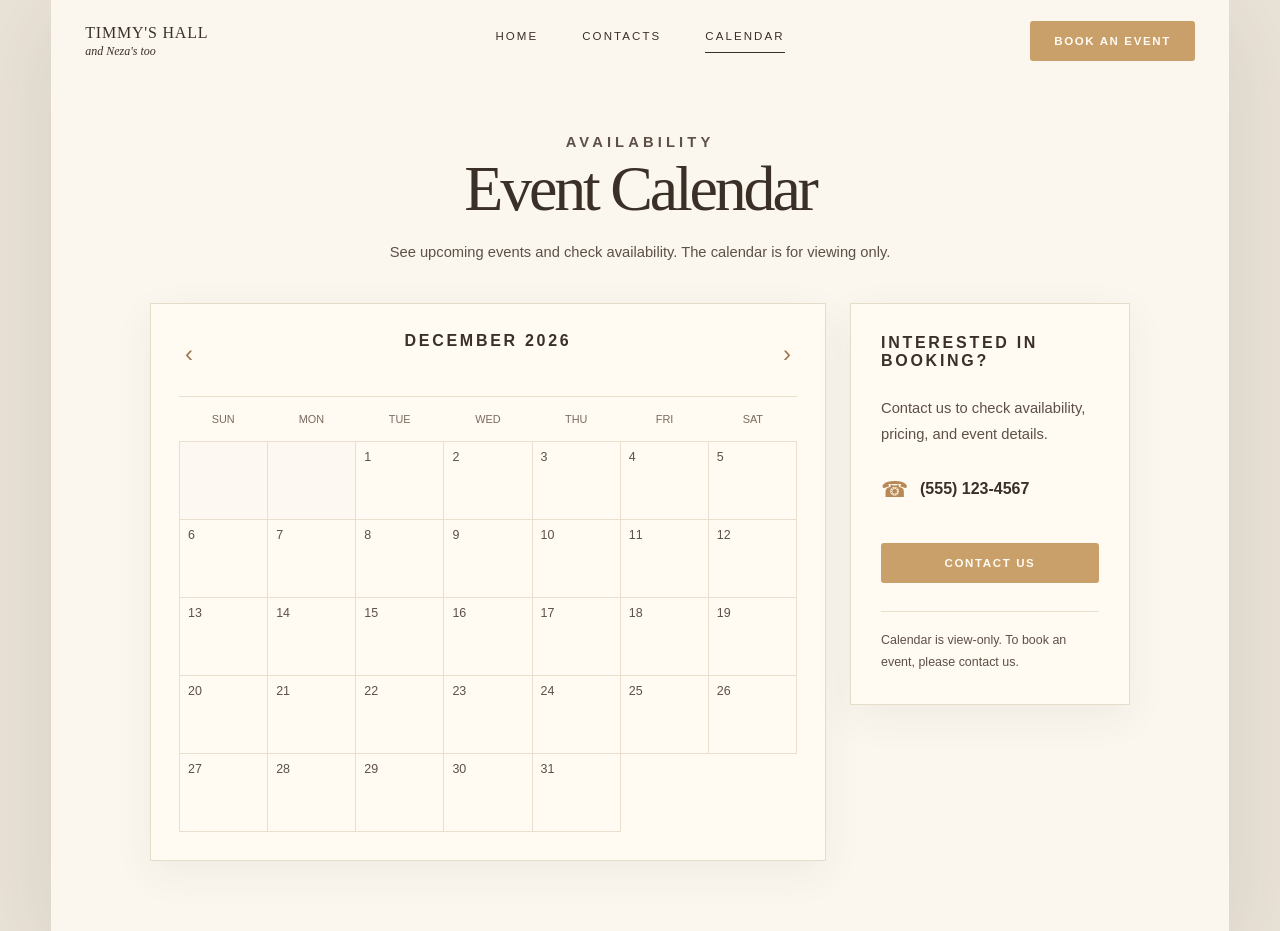
==== calendar.html @ 3236796a "Add files via upload" ====
<!DOCTYPE html>
<html lang="en">
<head>
  <meta charset="UTF-8" />
  <meta name="viewport" content="width=device-width, initial-scale=1.0" />
  <title>Timmy's Hall and Neza's too | Calendar</title>
  <link rel="stylesheet" href="style.css" />
</head>
<body>
  <div class="site-wrap">
    <header class="header">
      <a class="logo" href="index.html">
        <span>Timmy's Hall</span>
        <em>and Neza's too</em>
      </a>

      <nav class="nav">
        <a href="index.html">Home</a>
        <a href="contact.html">Contacts</a>
        <a class="active" href="calendar.html">Calendar</a>
      </nav>

      <a class="top-btn" href="#booking">Book an Event</a>
    </header>

    <main class="page">
      <section class="center-title">
        <p class="eyebrow">Availability</p>
        <h1>Event Calendar</h1>
        <p>See upcoming events and check availability. The calendar is for viewing only.</p>
      </section>

      <section class="calendar-layout">
        <div class="calendar-card">
          <div class="calendar-top">
            <button id="prevMonth">‹</button>
            <h2 id="monthTitle">Month</h2>
            <button id="nextMonth">›</button>
          </div>

          <div class="weekdays">
            <span>Sun</span>
            <span>Mon</span>
            <span>Tue</span>
            <span>Wed</span>
            <span>Thu</span>
            <span>Fri</span>
            <span>Sat</span>
          </div>

          <div id="calendarGrid" class="calendar-grid"></div>
        </div>

        <aside id="booking" class="booking-card">
          <h2>Interested in booking?</h2>
          <p>
            Contact us to check availability, pricing, and event details.
          </p>

          <div class="phone-row">
            <span>☎</span>
            <strong>(555) 123-4567</strong>
          </div>

          <button id="bookButton" class="btn wide">Contact Us</button>

          <p class="note">
            Calendar is view-only. To book an event, please contact us.
          </p>
        </aside>
      </section>
    </main>
  </div>

  <div id="bookingModal" class="modal">
    <div class="modal-card">
      <button id="closeModal" class="close">×</button>
      <p class="eyebrow">Booking</p>
      <h2>Call us to reserve a date</h2>
      <p>Please contact us to confirm availability and pricing.</p>
      <p class="modal-phone">(555) 123-4567</p>
      <a href="tel:5551234567" class="btn">Call Now</a>
    </div>
  </div>

  <script src="script.js"></script>
</body>
</html>
---- style.css ----
* {
  box-sizing: border-box;
}

body {
  margin: 0;
  background: #e9e2d7;
  color: #3b3028;
  font-family: Georgia, "Times New Roman", serif;
}

a {
  color: inherit;
  text-decoration: none;
}

.site-wrap {
  width: min(1180px, 92%);
  min-height: 100vh;
  margin: 0 auto;
  background: #fbf7ef;
  box-shadow: 0 20px 80px rgba(64, 48, 34, 0.10);
}

.header {
  height: 82px;
  padding: 0 34px;
  display: grid;
  grid-template-columns: 1fr auto 1fr;
  align-items: center;
}

.logo {
  line-height: 1;
  width: max-content;
}

.logo span {
  display: block;
  font-size: 1rem;
  text-transform: uppercase;
  letter-spacing: 0.05em;
}

.logo em {
  display: block;
  margin-top: 4px;
  font-size: 0.75rem;
  font-style: italic;
}

.nav {
  display: flex;
  gap: 44px;
  align-items: center;
  font-family: Arial, sans-serif;
  text-transform: uppercase;
  font-size: 0.72rem;
  letter-spacing: 0.18em;
}

.nav a {
  padding-bottom: 10px;
  border-bottom: 1px solid transparent;
}

.nav a:hover,
.nav a.active {
  border-bottom-color: #3b3028;
}

.top-btn,
.btn {
  justify-self: end;
  display: inline-block;
  border: 0;
  background: #c99f6a;
  color: #fffaf2;
  padding: 14px 24px;
  border-radius: 3px;
  font-family: Arial, sans-serif;
  font-size: 0.72rem;
  font-weight: 700;
  letter-spacing: 0.14em;
  text-transform: uppercase;
  cursor: pointer;
}

.home-hero {
  padding: 40px 42px 24px;
  display: grid;
  grid-template-columns: 0.82fr 1.18fr;
  gap: 58px;
  align-items: center;
}

.hero-copy {
  padding-left: 58px;
}

.eyebrow,
.established {
  font-family: Arial, sans-serif;
  text-transform: uppercase;
  letter-spacing: 0.28em;
  font-size: 0.76rem;
  font-weight: 700;
  color: #6e5b4c;
}

.thin-line {
  width: 105px;
  height: 1px;
  background: #d7c6ae;
  margin: 14px 0 38px;
}

.thin-line.short {
  width: 210px;
  margin: 28px 0 18px;
}

h1 {
  margin: 0;
  color: #3b3028;
  font-size: clamp(3rem, 6.4vw, 5.2rem);
  line-height: 1.03;
  font-weight: 400;
  letter-spacing: -0.05em;
}

.hero-text {
  margin: 26px 0 0;
  max-width: 410px;
  font-family: Arial, sans-serif;
  line-height: 1.8;
  font-size: 1rem;
  color: #4e443d;
}

.established {
  margin-bottom: 30px;
}

.hero-image-card {
  background: #fff;
  border: 1px solid #e6dccc;
  padding: 9px;
  box-shadow: 0 14px 45px rgba(58, 44, 31, 0.08);
}

.hero-image-card img {
  width: 100%;
  height: 420px;
  display: block;
  object-fit: cover;
}

.feature-bar {
  margin: 28px 42px 46px;
  padding: 26px 34px;
  display: grid;
  grid-template-columns: repeat(4, 1fr);
  background: #f8f1e8;
  border: 1px solid #eadfce;
}

.feature {
  display: grid;
  grid-template-columns: 44px 1fr;
  gap: 18px;
  padding: 6px 22px;
  border-right: 1px solid #d9cab6;
}

.feature:last-child {
  border-right: 0;
}

.icon {
  font-size: 2rem;
  color: #b88956;
  line-height: 1;
}

.feature h3 {
  margin: 0 0 8px;
  font-family: Arial, sans-serif;
  font-size: 0.72rem;
  letter-spacing: 0.15em;
  text-transform: uppercase;
}

.feature p,
.page p,
.card p,
.booking-card p {
  margin: 0;
  font-family: Arial, sans-serif;
  color: #5d5047;
  line-height: 1.75;
  font-size: 0.92rem;
}

.page {
  padding: 48px 38px 70px;
}

.center-title {
  text-align: center;
  max-width: 700px;
  margin: 0 auto 38px;
}

.center-title h1 {
  font-size: clamp(3rem, 5vw, 4.4rem);
  margin-bottom: 18px;
}

.contact-grid {
  max-width: 900px;
  margin: 0 auto;
  display: grid;
  grid-template-columns: 1fr 1fr;
  gap: 22px;
}

.card,
.calendar-card,
.booking-card {
  background: #fffaf2;
  border: 1px solid #e6dccc;
  box-shadow: 0 12px 40px rgba(58, 44, 31, 0.06);
}

.card {
  padding: 48px;
  min-height: 360px;
}

.card h2,
.booking-card h2,
.calendar-card h2 {
  margin: 0 0 26px;
  font-size: 1rem;
  font-family: Arial, sans-serif;
  letter-spacing: 0.17em;
  text-transform: uppercase;
}

.contact-line {
  display: grid;
  grid-template-columns: 30px 1fr;
  gap: 18px;
  align-items: start;
  margin-top: 26px;
  font-family: Arial, sans-serif;
}

.contact-line span {
  color: #b88956;
  font-size: 1.35rem;
}

.check-list {
  padding: 20px 0 8px;
  margin: 0;
  list-style: none;
  font-family: Arial, sans-serif;
  color: #5d5047;
}

.check-list li {
  margin: 12px 0;
}

.check-list li::before {
  content: "✓";
  color: #b88956;
  margin-right: 10px;
}

.wide {
  width: 100%;
  text-align: center;
  margin-top: 16px;
}

.calendar-layout {
  max-width: 980px;
  margin: 0 auto;
  display: grid;
  grid-template-columns: 1fr 280px;
  gap: 24px;
  align-items: start;
}

.calendar-card {
  padding: 28px;
}

.calendar-top {
  display: flex;
  justify-content: space-between;
  align-items: center;
}

.calendar-top button {
  border: 0;
  background: transparent;
  color: #9f784d;
  font-size: 1.5rem;
  cursor: pointer;
}

.weekdays,
.calendar-grid {
  display: grid;
  grid-template-columns: repeat(7, 1fr);
}

.weekdays {
  margin-top: 20px;
  padding: 16px 0;
  border-top: 1px solid #eadfce;
  border-bottom: 1px solid #eadfce;
  text-align: center;
  font-family: Arial, sans-serif;
  font-size: 0.68rem;
  text-transform: uppercase;
  color: #7b6b5f;
}

.calendar-grid {
  border-left: 1px solid #eadfce;
}

.day {
  min-height: 78px;
  padding: 8px;
  border-right: 1px solid #eadfce;
  border-bottom: 1px solid #eadfce;
  font-family: Arial, sans-serif;
  font-size: 0.78rem;
  color: #5d5047;
}

.day.empty {
  background: #fdf9f2;
}

.date-number {
  margin-bottom: 8px;
}

.event {
  background: #f0e4d4;
  color: #3b3028;
  padding: 5px 6px;
  font-size: 0.65rem;
}

.booking-card {
  padding: 30px;
}

.phone-row {
  margin: 28px 0 24px;
  display: flex;
  gap: 12px;
  align-items: center;
  font-family: Arial, sans-serif;
}

.phone-row span {
  color: #b88956;
  font-size: 1.4rem;
}

.note {
  margin-top: 28px !important;
  padding-top: 18px;
  border-top: 1px solid #eadfce;
  font-size: 0.78rem !important;
}

.modal {
  display: none;
  position: fixed;
  inset: 0;
  background: rgba(42, 34, 28, 0.55);
  align-items: center;
  justify-content: center;
  padding: 20px;
}

.modal.show {
  display: flex;
}

.modal-card {
  position: relative;
  width: min(430px, 100%);
  background: #fffaf2;
  padding: 38px;
  text-align: center;
}

.close {
  position: absolute;
  top: 12px;
  right: 16px;
  border: 0;
  background: transparent;
  font-size: 1.8rem;
  cursor: pointer;
}

.modal-phone {
  font-size: 1.5rem !important;
  color: #3b3028 !important;
  font-weight: 700;
  margin: 20px 0 !important;
}

@media (max-width: 900px) {
  .header {
    height: auto;
    padding: 24px;
    grid-template-columns: 1fr;
    gap: 22px;
    text-align: center;
  }

  .logo,
  .top-btn {
    justify-self: center;
  }

  .nav {
    justify-content: center;
    gap: 22px;
    flex-wrap: wrap;
  }

  .home-hero {
    grid-template-columns: 1fr;
    gap: 34px;
  }

  .hero-copy {
    padding-left: 0;
    text-align: center;
  }

  .thin-line,
  .thin-line.short {
    margin-left: auto;
    margin-right: auto;
  }

  .hero-text {
    margin-left: auto;
    margin-right: auto;
  }

  .feature-bar,
  .contact-grid,
  .calendar-layout {
    grid-template-columns: 1fr;
  }

  .feature {
    border-right: 0;
    border-bottom: 1px solid #d9cab6;
  }

  .feature:last-child {
    border-bottom: 0;
  }
}

@media (max-width: 600px) {
  .site-wrap {
    width: 100%;
  }

  .home-hero,
  .page {
    padding-left: 20px;
    padding-right: 20px;
  }

  .feature-bar {
    margin-left: 20px;
    margin-right: 20px;
  }

  .hero-image-card img {
    height: 290px;
  }

  .day {
    min-height: 58px;
    padding: 5px;
  }

  .event {
    font-size: 0.56rem;
  }
}
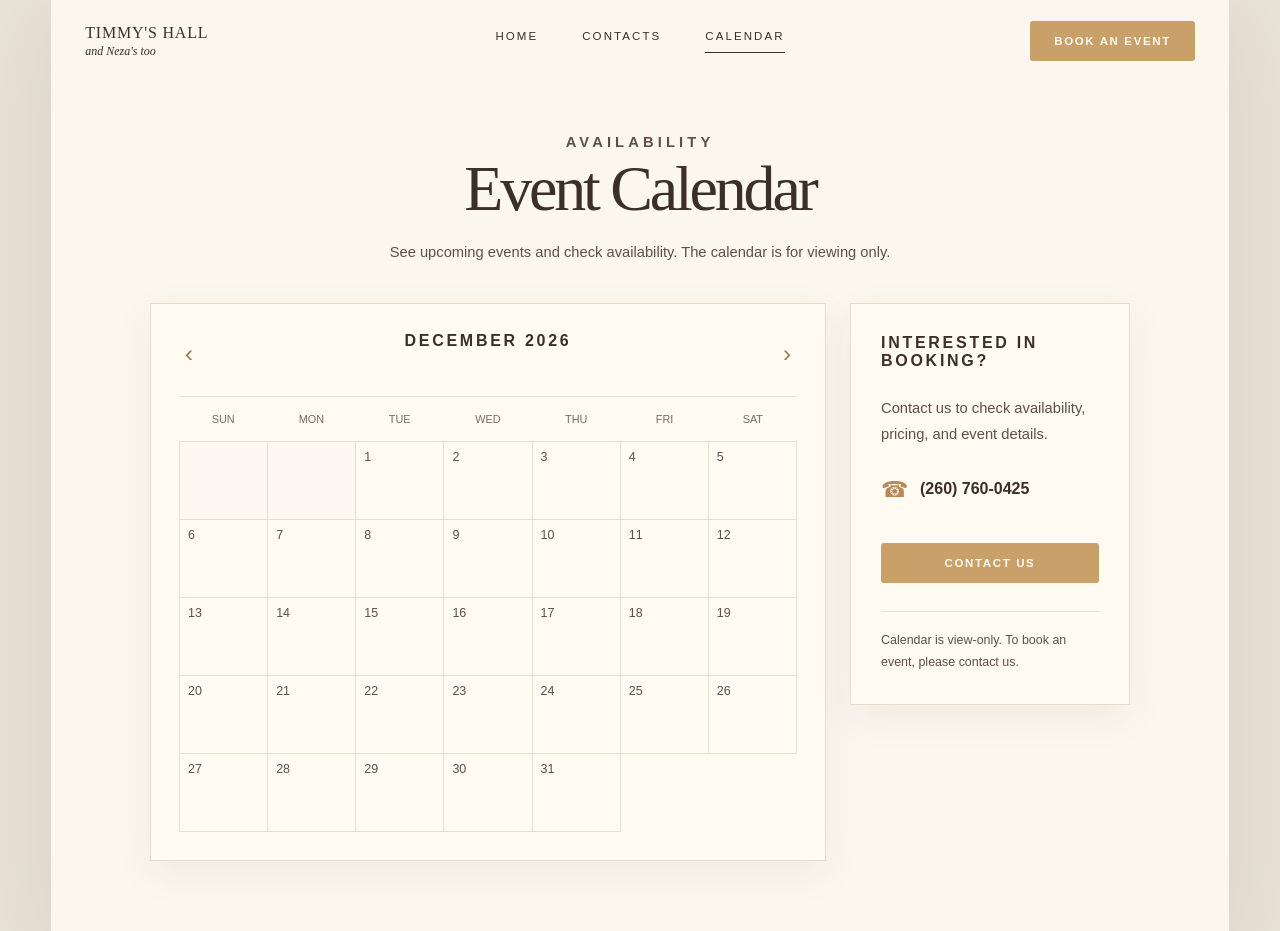
==== commit 5795850a: "Update contact phone number in calendar.html" ====
--- a/calendar.html
+++ b/calendar.html
@@ -59,7 +59,7 @@
 
           <div class="phone-row">
             <span>☎</span>
-            <strong>(555) 123-4567</strong>
+            <strong>(260) 760-0425</strong>
           </div>
 
           <button id="bookButton" class="btn wide">Contact Us</button>
